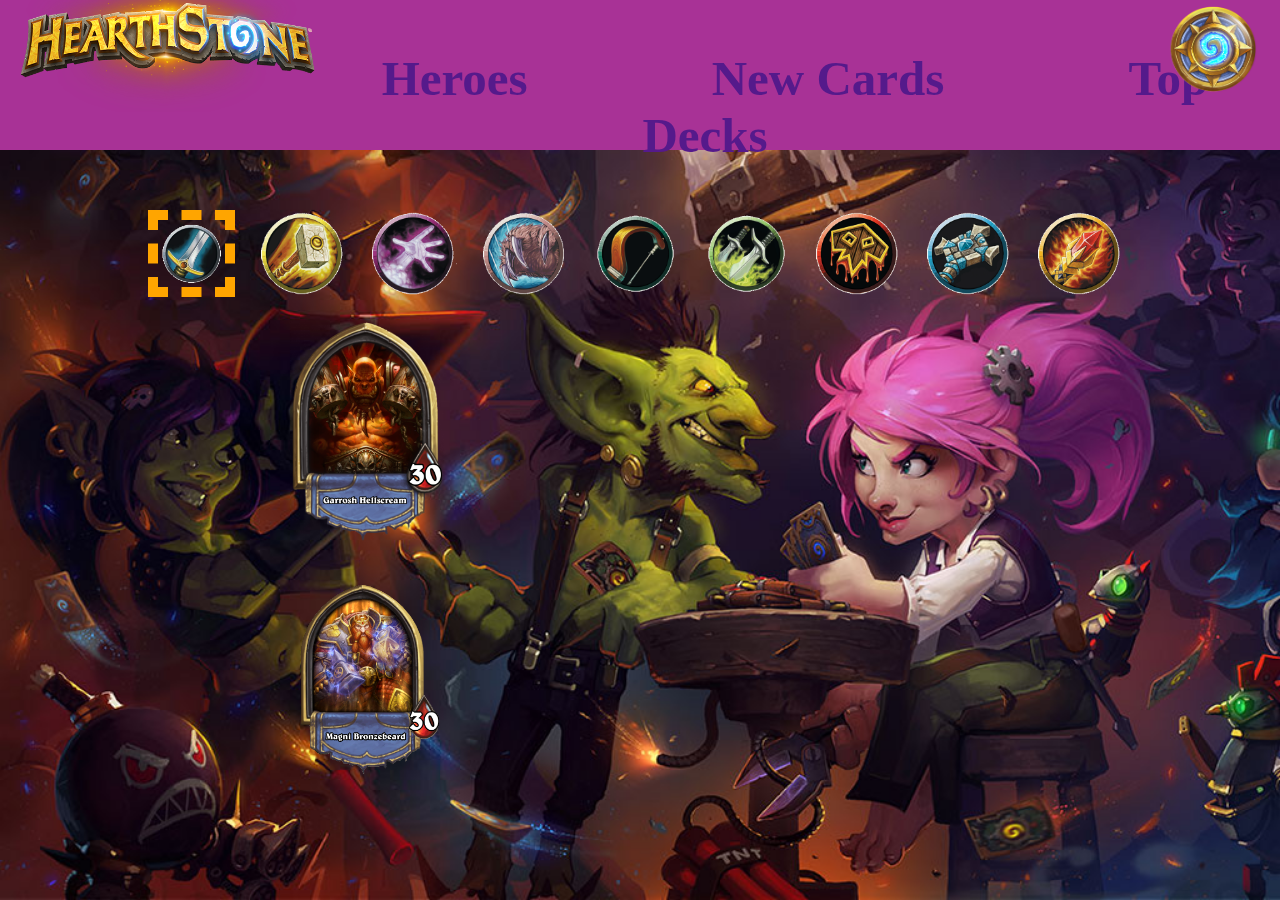
==== Heroes.html @ 23169f44 "sec" ====
<!DOCTYPE html>
<html>
<head>
	<meta charset="utf-8">
	<title>Heroes</title>
	<link rel="stylesheet" type="text/css" href="assets/styles/heroes.css">
</head>

<body>
<header>
	<img class="title" src="assets/img/Heartstonelogo.png">
	<img class= "logo" src="assets/img/heartpick.png">
	<div class="links">
	<a href="">Heroes</a>
	<a href="">New Cards</a>
	<a href="">Top Decks</a>
</div>
</header>
<section class="s-heroes">
	<div class="container">
	<div class="heroes-list">
		<img class="1c" src="assets/img/icons/warrior_icon.png">
		<img class="2c" src="assets/img/icons/paladin_icon.png">
		<img class="3c" src="assets/img/icons/warlock_icon.png">
		<img class="4c" src="assets/img/icons/druid_icon.png">
		<img class="5c" src="assets/img/icons/hunter_icon.png">
		<img class="6c" src="assets/img/icons/rogue_icon.png">
		<img class="7c" src="assets/img/icons/shaman_icon.png">
		<img class="8c" src="assets/img/icons/priest_icon.png">
		<img class="9c" src="assets/img/icons/mage_icon.png">
	</div>
	</div>
</section>
<section class="s-lore">
	
	
	<div class="hero">
		<img class="heru" src="assets/img/heroes/hero_garrosh.png"><p></p>		
	</div>
	<div class="hero2">
	<img class="heru" src="assets/img/heroes/hero_magni.png"><p></p>
	</div>


</section>
	<script type="text/javascript" src="https://cdnjs.cloudflare.com/ajax/libs/jquery/3.3.1/jquery.min.js"></script>
	<script type="text/javascript" src="assets/scripts/script.js"></script>
</body>

</html>
---- assets/styles/heroes.css ----
@font-face{
	font-family: link;
	src: url(../fonts/Stylish.ttf);
}
body, h1, h2, h3, a, p{
	margin: 0;
	font-family: "Trebuchet MS";
}

body {
	height: 100vh;
	position: relative;
	background-image: url('../img/back1.jpg');
	background-size: cover;
	position: relative;
}

* {
	box-sizing: border-box;
}

img {
	max-width: 100%;
}
header{
	width: 100%;
	background-color:#a83296;
	height: 150px;
}

header a{ 
	font-family: link;
	margin: 90px;
	font-size: 49px;
	font-weight: 900;
	text-decoration: none;
}
.links{
	text-align: center;
	padding-top: 50px;
	margin-left: 220px;
}
.title{
position: absolute;
width: 25%;
left: 10px;
top: -35px;
}
.logo{
	position: absolute;
	width: 10%;
	right: -00px;
}

.container{
	width: 1024px;
	margin: 0 auto;
}
.heroes-list{
	padding-top: 60px;
}
.heroes-list img{
	margin-left: 20px;
	width: 8.5%;
}
.s-heroes img:hover{
	transform: scale(1.2);
	transition: 0.5s;
}
.hero{
	display: flex;
	justify-content: flex-start;
		align-items: center;
}
.s-lore img{
	margin: 20px 290px;
}
.s-lore p{
	font-size: 25px;
	width: 450px;
	text-align:left;

}
.lorekek{
	position: absolute;
	z-index: -20;
	left: 400px;
}
.pic2{
	top: 695px;
}
.pic1{
	top: 275px;
}
.heroes-list img.-is-active {
	border: 10px dashed orange;
}
.heru{
	width: 12%;
}
p{
	color: white;
}
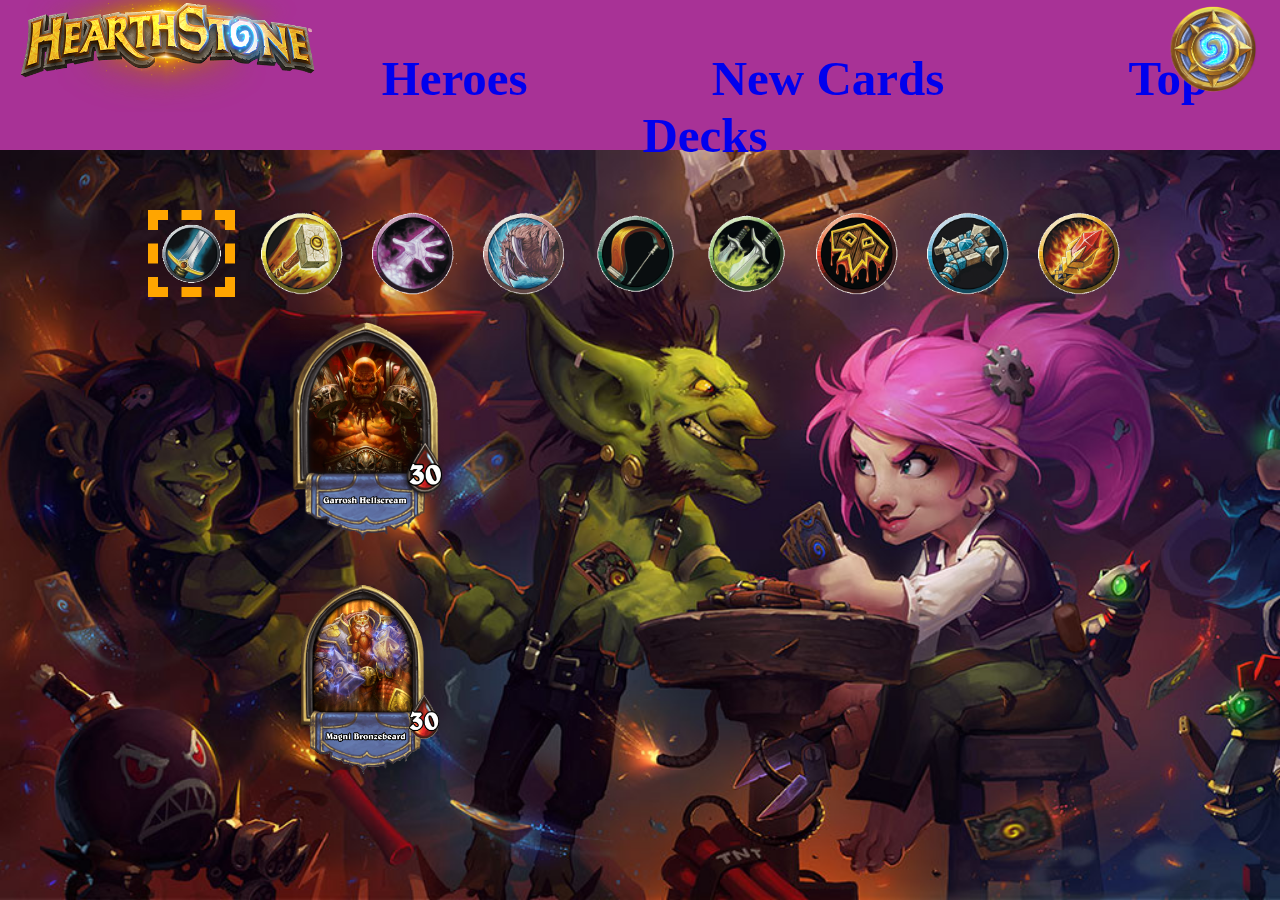
==== commit 461df667: "kek" ====
--- a/Heroes.html
+++ b/Heroes.html
@@ -3,6 +3,7 @@
 <head>
 	<meta charset="utf-8">
 	<title>Heroes</title>
+	<link rel="stylesheet" type="text/css" href="assets/styles/animate.css">
 	<link rel="stylesheet" type="text/css" href="assets/styles/heroes.css">
 </head>
 
@@ -11,9 +12,9 @@
 	<img class="title" src="assets/img/Heartstonelogo.png">
 	<img class= "logo" src="assets/img/heartpick.png">
 	<div class="links">
-	<a href="">Heroes</a>
-	<a href="">New Cards</a>
-	<a href="">Top Decks</a>
+	<a href="heroes.html">Heroes</a>
+	<a href="newcards.html">New Cards</a>
+	<a href="topdecks.html">Top Decks</a>
 </div>
 </header>
 <section class="s-heroes">
@@ -44,7 +45,7 @@
 
 </section>
 	<script type="text/javascript" src="https://cdnjs.cloudflare.com/ajax/libs/jquery/3.3.1/jquery.min.js"></script>
-	<script type="text/javascript" src="assets/scripts/script.js"></script>
+	<script type="text/javascript" src="assets/scripts/heroes.js"></script>
 </body>
 
 </html>--- a/assets/styles/heroes.css
+++ b/assets/styles/heroes.css
@@ -77,7 +77,7 @@
 }
 .s-lore p{
 	font-size: 25px;
-	width: 450px;
+	width: 700px;
 	text-align:left;
 
 }
@@ -101,3 +101,6 @@
 p{
 	color: white;
 }
+.hero2{
+	height: 240px; 
+}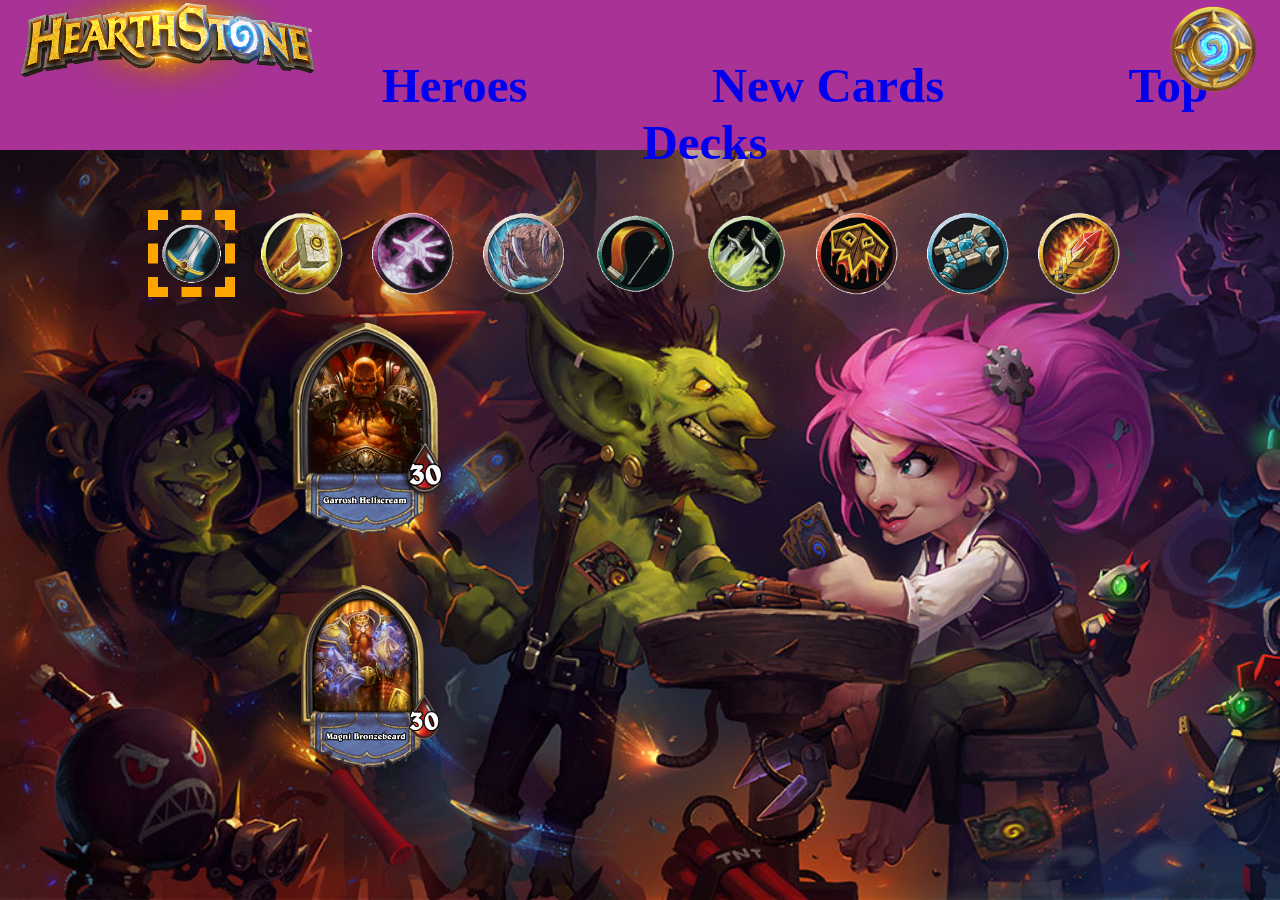
==== commit 0381157a: "slavaukraini" ====
--- a/Heroes.html
+++ b/Heroes.html
@@ -9,8 +9,8 @@
 
 <body>
 <header>
-	<img class="title" src="assets/img/Heartstonelogo.png">
-	<img class= "logo" src="assets/img/heartpick.png">
+	<img class="title" href="index.html" src="assets/img/Heartstonelogo.png">
+	<p><a href="index.html"><img class= "logo" src="assets/img/heartpick.png"></a></p>
 	<div class="links">
 	<a href="heroes.html">Heroes</a>
 	<a href="newcards.html">New Cards</a>
--- a/assets/styles/heroes.css
+++ b/assets/styles/heroes.css
@@ -37,7 +37,6 @@
 }
 .links{
 	text-align: center;
-	padding-top: 50px;
 	margin-left: 220px;
 }
 .title{
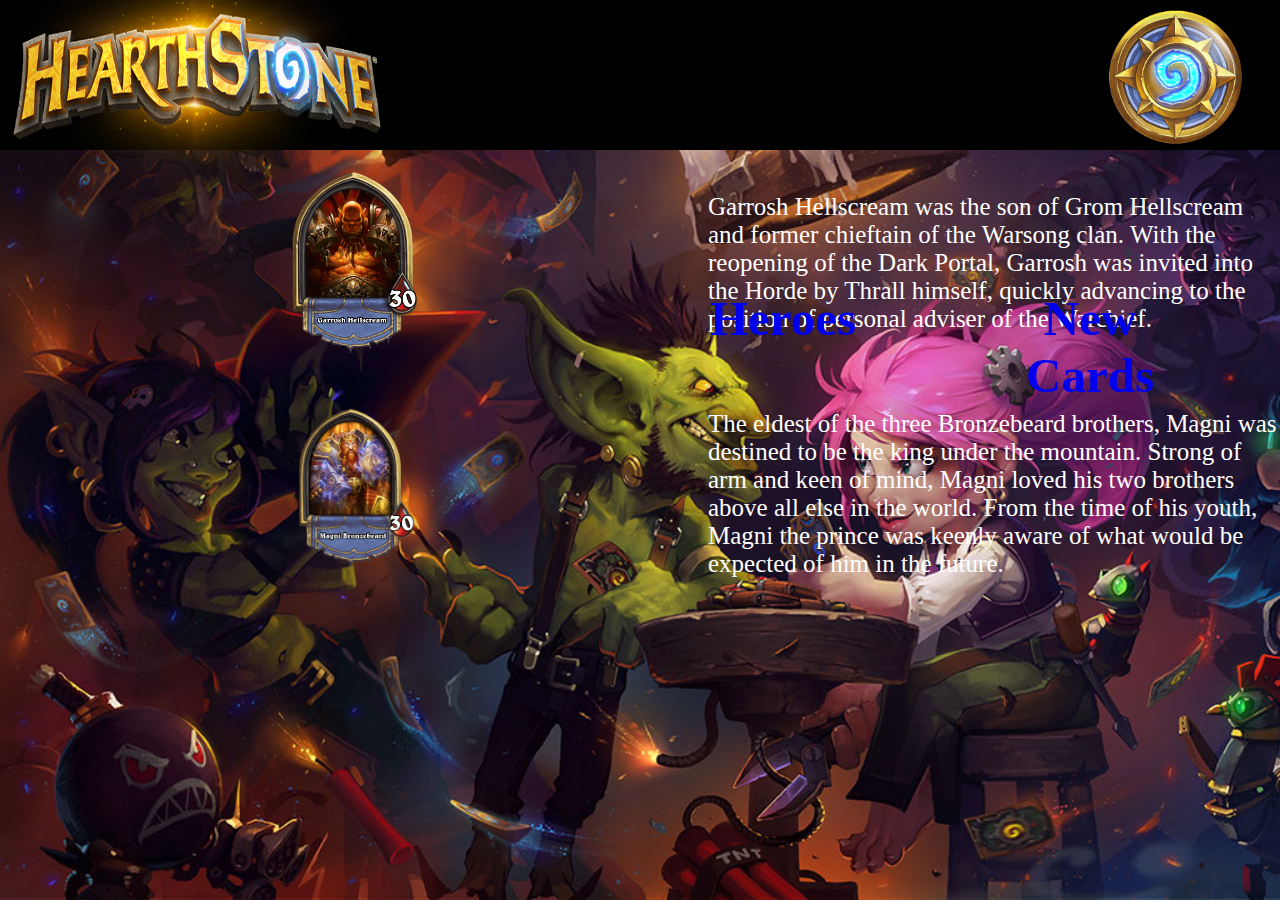
==== commit 997ca633: "kek" ====
--- a/Heroes.html
+++ b/Heroes.html
@@ -5,17 +5,19 @@
 	<title>Heroes</title>
 	<link rel="stylesheet" type="text/css" href="assets/styles/animate.css">
 	<link rel="stylesheet" type="text/css" href="assets/styles/heroes.css">
+	<link rel="stylesheet" type="text/css" href="assets/styles/main.css">
 </head>
 
 <body>
 <header>
 	<img class="title" href="index.html" src="assets/img/Heartstonelogo.png">
-	<p><a href="index.html"><img class= "logo" src="assets/img/heartpick.png"></a></p>
+	
 	<div class="links">
 	<a href="heroes.html">Heroes</a>
 	<a href="newcards.html">New Cards</a>
 	<a href="topdecks.html">Top Decks</a>
 </div>
+<p><a href="index.html"><img class= "logo" src="assets/img/heartpick.png"></a></p>
 </header>
 <section class="s-heroes">
 	<div class="container">
@@ -36,10 +38,10 @@
 	
 	
 	<div class="hero">
-		<img class="heru" src="assets/img/heroes/hero_garrosh.png"><p></p>		
+		<img class="heru" src="assets/img/heroes/hero_garrosh.png"><p>Garrosh Hellscream was the son of Grom Hellscream and former chieftain of the Warsong clan. With the reopening of the Dark Portal, Garrosh was invited into the Horde by Thrall himself, quickly advancing to the position of personal adviser of the Warchief.</p>		
 	</div>
 	<div class="hero2">
-	<img class="heru" src="assets/img/heroes/hero_magni.png"><p></p>
+	<img class="heru" src="assets/img/heroes/hero_magni.png"><p>The eldest of the three Bronzebeard brothers, Magni was destined to be the king under the mountain. Strong of arm and keen of mind, Magni loved his two brothers above all else in the world. From the time of his youth, Magni the prince was keenly aware of what would be expected of him in the future.</p>
 	</div>
 
 
--- a/assets/styles/heroes.css
+++ b/assets/styles/heroes.css
@@ -26,6 +26,7 @@
 	width: 100%;
 	background-color:#a83296;
 	height: 150px;
+	position: relative;
 }
 
 header a{ 
@@ -38,12 +39,6 @@
 .links{
 	text-align: center;
 	margin-left: 220px;
-}
-.title{
-position: absolute;
-width: 25%;
-left: 10px;
-top: -35px;
 }
 .logo{
 	position: absolute;
@@ -66,7 +61,7 @@
 	transform: scale(1.2);
 	transition: 0.5s;
 }
-.hero{
+.hero, .hero2{
 	display: flex;
 	justify-content: flex-start;
 		align-items: center;
@@ -95,11 +90,11 @@
 	border: 10px dashed orange;
 }
 .heru{
-	width: 12%;
+	width: 10%;
 }
 p{
 	color: white;
 }
 .hero2{
 	height: 240px; 
-}+}
--- a/assets/styles/main.css
+++ b/assets/styles/main.css
@@ -0,0 +1,117 @@
+@font-face{
+	font-family: link;
+	src: url(../fonts/Stylish.ttf);
+}
+@font-face{
+	font-family: skan;
+	src: url(../fonts/skan.ttf);
+}
+body, h1, h2, h3, a, p{
+	margin: 0;
+	font-family: "Trebuchet MS";
+}
+
+body {
+	height: 100vh;
+	position: relative;
+	background-image: url('../img/back1.jpg');
+	background-size: cover;
+}
+
+* {
+	box-sizing: border-box;
+}
+
+img {
+	max-width: 100%;
+}
+header{
+	display: flex;
+	position: fixed;
+	width: 100%;
+	background-color:black;
+	height: 150px;
+}
+
+header a{ 
+	font-family: link;
+	margin-right:80px;
+	font-size: 49px;
+	font-weight: 900;
+	text-decoration: none;
+}
+.lii{
+	text-align: center;
+	margin-left: 220px;
+	margin-right: 250px;
+}
+.links{
+		margin-top: 200px;
+	display: flex;
+
+}
+.title{
+	margin-top: -50px;
+	width: 400px;
+	height: 250px;
+}
+.logo{
+	width: 200px;
+}
+.s-Lore{
+	display:flex;
+	height: 780px;
+	flex-direction:row;
+}
+.container{
+	width: 1024px;
+	margin: 0 auto;
+}
+.s-Hello{
+	text-align: center;
+	padding-top: 200px;
+}
+.s-Hello h2{
+	text-transform: uppercase;
+	font-size: 40px;
+	font-family: link;
+}
+.s-Hello p{
+	font-size: 25px;
+	margin-top: 30px;
+}
+.links img{
+
+	height: 400px;
+	width: 320px;
+	margin-left: 220px;
+}
+.links img:hover{
+	transform: scale(1.15);
+	transition: 0.7s;
+}
+.name{
+	position: absolute;
+	display: flex;
+}
+.name h3:first-child{
+	margin-top: -50px;
+	margin-left: 320px;
+	 }	
+.name h3{
+	font-size: 30px;
+	color: white;
+	font-family: skan;
+	margin-top: -50px;
+	margin-left: 340px;
+}
+.name h3:last-child{
+	margin-top: -50px;
+	margin-left: 380px;
+}	
+.lii a{
+	line-height: 150px;
+}
+header p{
+	width: 200px;
+}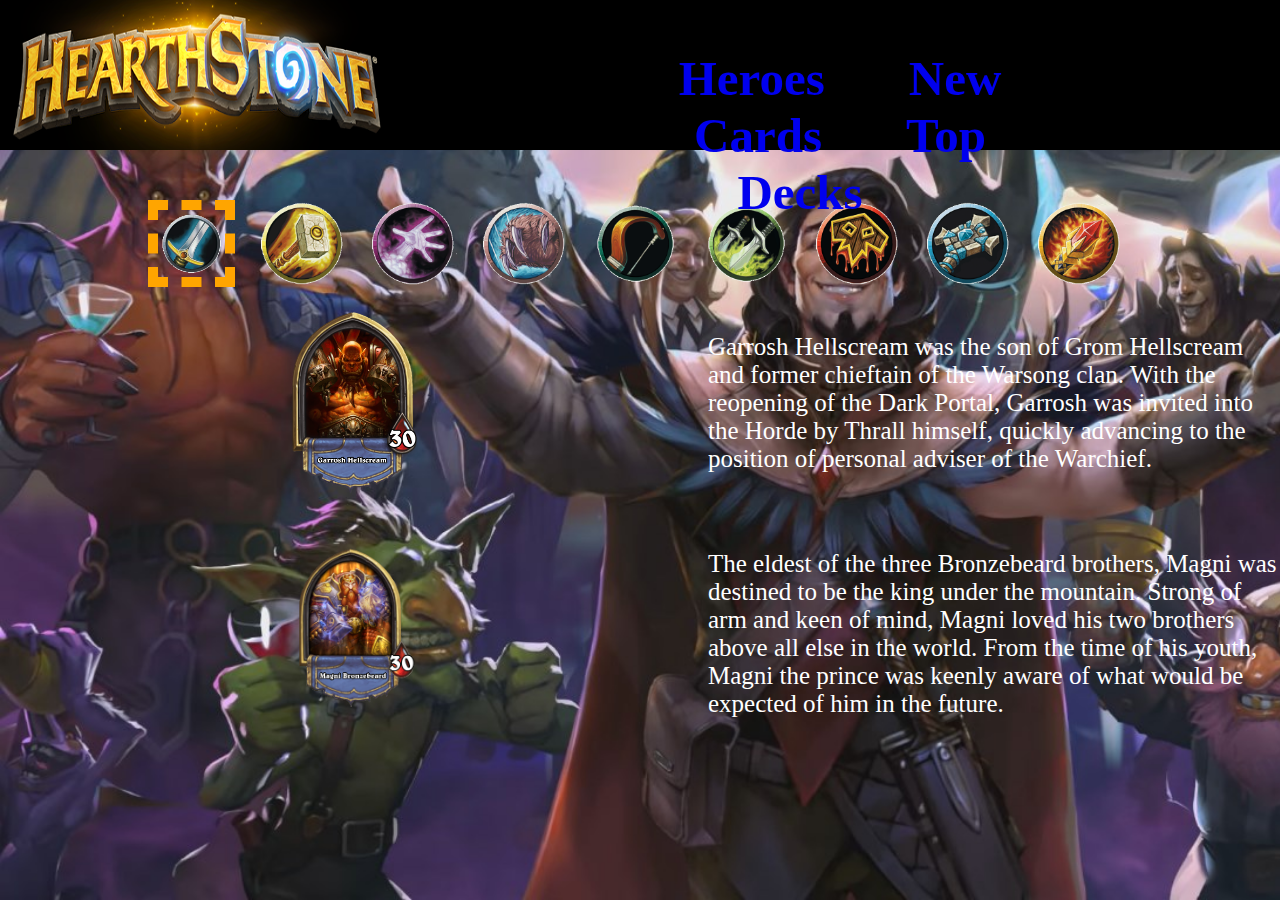
==== commit cda798d6: "beta" ====
--- a/Heroes.html
+++ b/Heroes.html
@@ -8,11 +8,11 @@
 	<link rel="stylesheet" type="text/css" href="assets/styles/main.css">
 </head>
 
-<body>
+<body style="background-image: url('assets/img/back4.jpg');">
 <header>
 	<img class="title" href="index.html" src="assets/img/Heartstonelogo.png">
 	
-	<div class="links">
+	<div class="linkshero">
 	<a href="heroes.html">Heroes</a>
 	<a href="newcards.html">New Cards</a>
 	<a href="topdecks.html">Top Decks</a>
--- a/assets/styles/heroes.css
+++ b/assets/styles/heroes.css
@@ -22,28 +22,19 @@
 img {
 	max-width: 100%;
 }
-header{
-	width: 100%;
-	background-color:#a83296;
-	height: 150px;
-	position: relative;
-}
-
-header a{ 
+header a{
 	font-family: link;
-	margin: 90px;
 	font-size: 49px;
 	font-weight: 900;
 	text-decoration: none;
 }
-.links{
+.linkshero{
 	text-align: center;
-	margin-left: 220px;
+	margin-top: 50px;
+	margin-left: 200px;
 }
 .logo{
-	position: absolute;
-	width: 10%;
-	right: -00px;
+	margin-left: 200px;
 }
 
 .container{
@@ -51,7 +42,7 @@
 	margin: 0 auto;
 }
 .heroes-list{
-	padding-top: 60px;
+	padding-top: 200px;
 }
 .heroes-list img{
 	margin-left: 20px;
@@ -64,7 +55,7 @@
 .hero, .hero2{
 	display: flex;
 	justify-content: flex-start;
-		align-items: center;
+	align-items: center;
 }
 .s-lore img{
 	margin: 20px 290px;
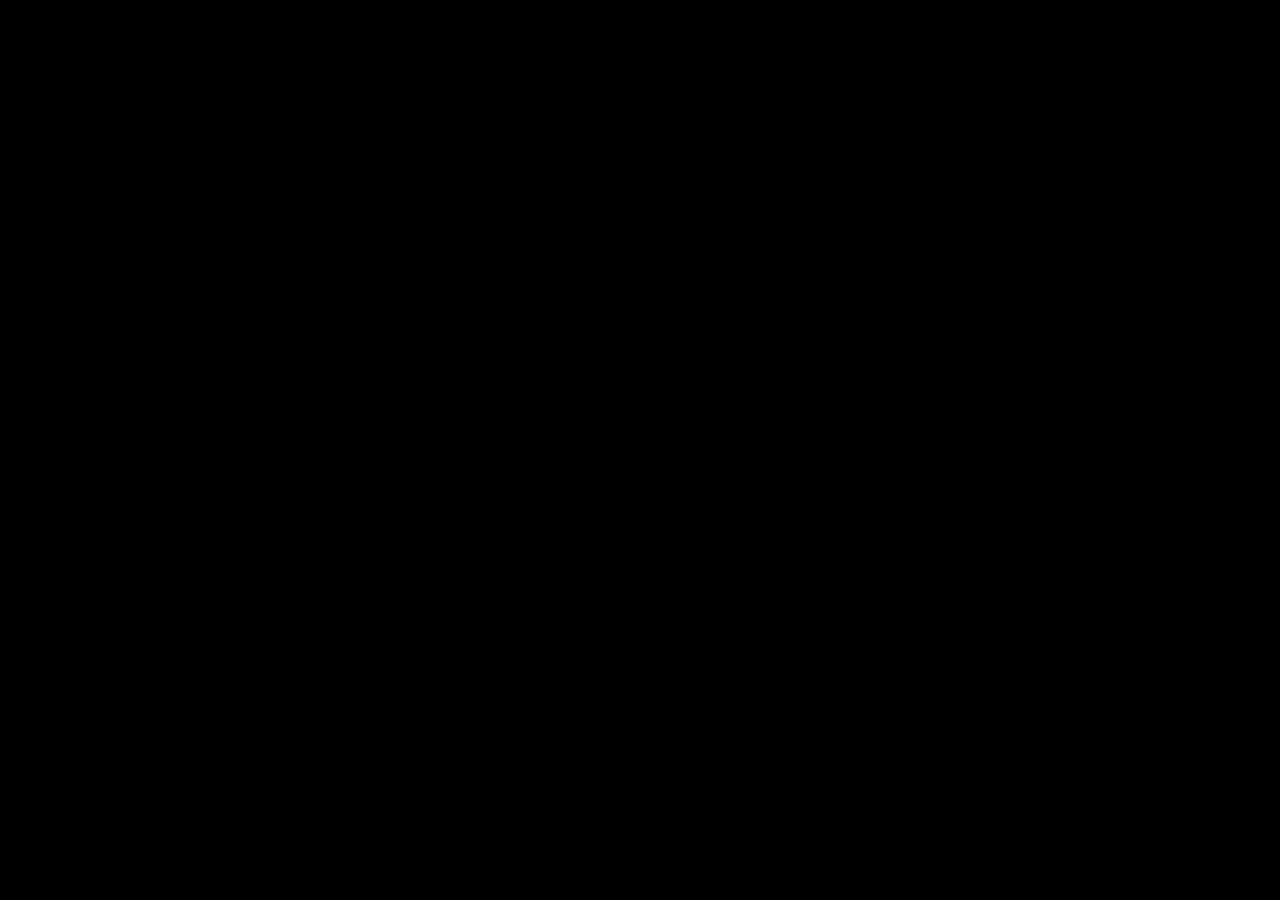
==== commit 7ec69db1: "RELEASE" ====
--- a/Heroes.html
+++ b/Heroes.html
@@ -17,7 +17,7 @@
 	<a href="newcards.html">New Cards</a>
 	<a href="topdecks.html">Top Decks</a>
 </div>
-<p><a href="index.html"><img class= "logo" src="assets/img/heartpick.png"></a></p>
+<p><a href="index.html"><img class= "logoh" src="assets/img/heartpick.png"></a></p>
 </header>
 <section class="s-heroes">
 	<div class="container">
@@ -49,5 +49,9 @@
 	<script type="text/javascript" src="https://cdnjs.cloudflare.com/ajax/libs/jquery/3.3.1/jquery.min.js"></script>
 	<script type="text/javascript" src="assets/scripts/heroes.js"></script>
 </body>
-
+<!-- HelloPreload http://hello-site.ru/preloader/ -->
+<style type="text/css">#hellopreloader>p{display:none;}#hellopreloader_preload{display: block;position: fixed;z-index: 99999;top: 0;left: 0;width: 100%;height: 100%;min-width: 1000px;background: #000000 url(http://hello-site.ru//main/images/preloads/spinning-circles.svg) center center no-repeat;background-size:98px;}</style>
+<div id="hellopreloader"><div id="hellopreloader_preload"></div><p><a href="http://hello-site.ru">Hello-Site.ru. Бесплатный конструктор сайтов.</a></p></div>
+<script type="text/javascript">var hellopreloader = document.getElementById("hellopreloader_preload");function fadeOutnojquery(el){el.style.opacity = 1;var interhellopreloader = setInterval(function(){el.style.opacity = el.style.opacity - 0.05;if (el.style.opacity <=0.05){ clearInterval(interhellopreloader);hellopreloader.style.display = "none";}},16);}window.onload = function(){setTimeout(function(){fadeOutnojquery(hellopreloader);},1000);};</script>
+<!-- HelloPreload http://hello-site.ru/preloader/ -->
 </html>--- a/assets/styles/heroes.css
+++ b/assets/styles/heroes.css
@@ -1,6 +1,10 @@
 @font-face{
 	font-family: link;
 	src: url(../fonts/Stylish.ttf);
+}
+@font-face{
+	font-family: lore;
+	src: url(../fonts/lore.ttf);
 }
 body, h1, h2, h3, a, p{
 	margin: 0;
@@ -24,17 +28,14 @@
 }
 header a{
 	font-family: link;
-	font-size: 49px;
+	font-size: 60px;
 	font-weight: 900;
 	text-decoration: none;
 }
 .linkshero{
 	text-align: center;
-	margin-top: 50px;
-	margin-left: 200px;
 }
-.logo{
-	margin-left: 200px;
+.logoh{
 }
 
 .container{
@@ -61,6 +62,7 @@
 	margin: 20px 290px;
 }
 .s-lore p{
+	font-family: lore;
 	font-size: 25px;
 	width: 700px;
 	text-align:left;
--- a/assets/styles/main.css
+++ b/assets/styles/main.css
@@ -5,6 +5,10 @@
 @font-face{
 	font-family: skan;
 	src: url(../fonts/skan.ttf);
+}
+@font-face{
+	font-family: acme;
+	src: url(../fonts/acme.ttf);
 }
 body, h1, h2, h3, a, p{
 	margin: 0;
@@ -27,6 +31,8 @@
 }
 header{
 	display: flex;
+	align-items: center;
+	justify-content: space-between;
 	position: fixed;
 	width: 100%;
 	background-color:black;
@@ -36,28 +42,23 @@
 header a{ 
 	font-family: link;
 	margin-right:80px;
-	font-size: 49px;
+	font-size: 40px;
 	font-weight: 900;
 	text-decoration: none;
-}
+}	
 .lii{
 	text-align: center;
-	margin-left: 220px;
-	margin-right: 250px;
+
 }
 .links{
-		margin-top: 200px;
+	margin-top: 200px;
 	display: flex;
 
 }
 .title{
-	margin-top: -50px;
 	width: 400px;
-	height: 250px;
 }
-.logo{
-	width: 200px;
-}
+
 .s-Lore{
 	display:flex;
 	height: 780px;
@@ -72,46 +73,47 @@
 	padding-top: 200px;
 }
 .s-Hello h2{
+	color: white;
 	text-transform: uppercase;
 	font-size: 40px;
-	font-family: link;
+	font-family: skan;
 }
 .s-Hello p{
-	font-size: 25px;
+	padding-top: 20px;
+	color:#c6cff4;
+	font-family: acme;
+	font-size: 28px;
 	margin-top: 30px;
 }
 .links img{
-
-	height: 400px;
-	width: 320px;
-	margin-left: 220px;
+	height: 300px;
+	width: 275px;
 }
 .links img:hover{
 	transform: scale(1.15);
 	transition: 0.7s;
 }
 .name{
-	position: absolute;
+	margin-top: -200px;
+	font-size: 40px;
+	color: white;
+	text-align: center;
 	display: flex;
+	justify-content: space-around;
+	align-items: center;
+	margin: 0 auto;
 }
-.name h3:first-child{
-	margin-top: -50px;
-	margin-left: 320px;
-	 }	
-.name h3{
-	font-size: 30px;
-	color: white;
-	font-family: skan;
-	margin-top: -50px;
-	margin-left: 340px;
+.name div{
+	display: flex;
+		flex-direction: column;
+	margin: 0 100px;
 }
-.name h3:last-child{
-	margin-top: -50px;
-	margin-left: 380px;
-}	
 .lii a{
-	line-height: 150px;
+	line-height: 1;
 }
 header p{
 	width: 200px;
+}
+h3{
+	font-family: skan;
 }